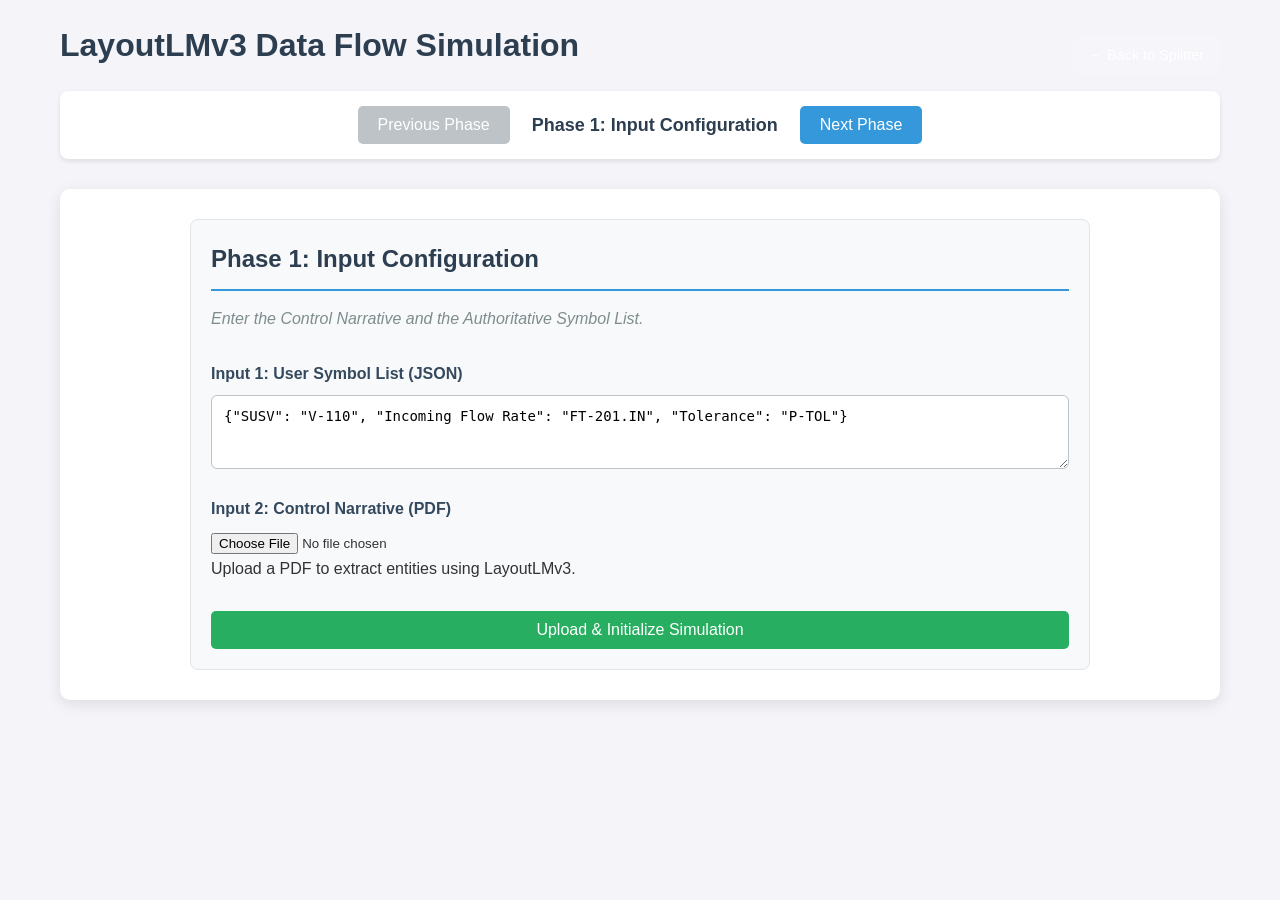
==== index.html @ a96c3156 "first commit" ====
<!DOCTYPE html>
<html lang="en">

<head>
    <meta charset="UTF-8">
    <meta name="viewport" content="width=device-width, initial-scale=1.0">
    <title>LayoutLMv3 Data Flow Simulation</title>
    <link rel="stylesheet" href="style.css">
</head>

<body>
    <div class="container">
        <header>
            <div style="display: flex; justify-content: space-between; align-items: center; width: 100%;">
                <h1>LayoutLMv3 Data Flow Simulation</h1>
                <a href="/"
                    style="color: #fff; text-decoration: none; font-size: 0.9rem; padding: 0.5rem 1rem; background: rgba(255,255,255,0.1); border-radius: 4px;">&larr;
                    Back to Splitter</a>
            </div>
            <div class="controls">
                <button id="prevBtn" disabled>Previous Phase</button>
                <span id="phaseIndicator">Phase 1: Input Configuration</span>
                <button id="nextBtn">Next Phase</button>
            </div>
        </header>

        <main id="simulation-stage">
            <!-- Phase 1: Input Configuration -->
            <section id="phase-1" class="phase active">
                <div class="phase-content">
                    <div class="input-doc-container">
                        <h2>Phase 1: Input Configuration</h2>
                        <p class="phase-desc">Enter the Control Narrative and the Authoritative Symbol List.</p>
                        <div class="input-controls">
                            <div class="input-group">
                                <label>Input 1: User Symbol List (JSON)</label>
                                <textarea id="input-symbols"
                                    rows="3">{"SUSV": "V-110", "Incoming Flow Rate": "FT-201.IN", "Tolerance": "P-TOL"}</textarea>
                            </div>
                            <div class="input-group">
                                <label>Input 2: Control Narrative (PDF)</label>
                                <input type="file" id="input-pdf" accept=".pdf" />
                                <p class="small-text">Upload a PDF to extract entities using LayoutLMv3.</p>
                            </div>
                            <button id="simulateBtn">Upload & Initialize Simulation</button>
                        </div>
                    </div>
                </div>
            </section>

            <!-- Phase 2: Text Processing & NER -->
            <section id="phase-2" class="phase">
                <div class="phase-content">
                    <h2>Phase 2: Text Processing & NER</h2>
                    <p class="phase-desc">Digitizing text and classifying domain-specific entities.</p>
                    <div class="ner-container" id="ner-output">
                        <!-- NER Tags injected here -->
                    </div>
                    <div class="legend">
                        <span class="tag equipment">EQUIPMENT</span>
                        <span class="tag variable">VARIABLE</span>
                        <span class="tag condition">CONDITION</span>
                        <span class="tag parameter">PARAMETER</span>
                    </div>
                </div>
            </section>

            <!-- Phase 3: Constraint Tally -->
            <section id="phase-3" class="phase">
                <div class="phase-content">
                    <h2>Phase 3: Constraint Tally & KG Enforcement</h2>
                    <p class="phase-desc">Tallying extracted entities against the User Symbol List.</p>
                    <div class="tally-board" id="tally-board">
                        <!-- Tally Items injected here -->
                    </div>
                    <div class="legend">
                        <span class="tag match-success">MATCH FOUND</span>
                        <span class="tag match-infer">INFERRED</span>
                    </div>
                </div>
            </section>

            <!-- Phase 4: Logic Translation -->
            <section id="phase-4" class="phase">
                <div class="phase-content">
                    <h2>Phase 4: Logic Translation (GenAI)</h2>
                    <p class="phase-desc">Translating logic using ONLY tallied symbols.</p>
                    <div class="genai-process">
                        <div class="prompt-box">
                            <strong>Constraint-Guided Prompt:</strong>
                            <p>Translate using: V-110, FT-201.IN, FT-201.OUT, V-110.dWT, P-TOL...</p>
                        </div>
                        <div class="arrow">⬇️</div>
                        <div class="response-box">
                            <strong>Initial Pseudo-code:</strong>
                            <pre id="initial-code-display"></pre>
                        </div>
                    </div>
                </div>
            </section>

            <!-- Phase 5: Validation & Final Output -->
            <section id="phase-5" class="phase">
                <div class="phase-content">
                    <h2>Phase 5: Validation & Final Output</h2>
                    <p class="phase-desc">Agentic AI validates constraints and outputs final code.</p>

                    <div class="validation-process">
                        <div class="check-item" id="check-time">
                            <span class="status">⏳</span> Checking for Time Constraint...
                        </div>
                        <div class="check-item" id="check-syntax">
                            <span class="status">⏳</span> Checking Syntax...
                        </div>
                    </div>

                    <div class="final-output">
                        <h3>Final Validated Pseudo-code</h3>
                        <pre><code class="language-json" id="final-code-display"></code></pre>
                    </div>
                </div>
            </section>
        </main>
    </div>
    <script src="script.js"></script>
</body>

</html>
---- style.css ----
/* Basic Reset */
* {
    box-sizing: border-box;
    margin: 0;
    padding: 0;
}

body {
    font-family: 'Segoe UI', Tahoma, Geneva, Verdana, sans-serif;
    background-color: #f4f4f9;
    color: #333;
    line-height: 1.6;
}

.container {
    max-width: 1200px;
    margin: 0 auto;
    padding: 20px;
}

header {
    text-align: center;
    margin-bottom: 30px;
}

h1 {
    color: #2c3e50;
    margin-bottom: 20px;
}

.controls {
    display: flex;
    justify-content: center;
    align-items: center;
    gap: 20px;
    background: #fff;
    padding: 15px;
    border-radius: 8px;
    box-shadow: 0 2px 5px rgba(0, 0, 0, 0.1);
}

button {
    padding: 10px 20px;
    background-color: #3498db;
    color: white;
    border: none;
    border-radius: 5px;
    cursor: pointer;
    font-size: 16px;
    transition: background 0.3s;
}

button:disabled {
    background-color: #bdc3c7;
    cursor: not-allowed;
}

button:hover:not(:disabled) {
    background-color: #2980b9;
}

#phaseIndicator {
    font-weight: bold;
    font-size: 18px;
    color: #2c3e50;
    min-width: 250px;
    text-align: center;
}

/* Phase Container */
.phase {
    display: none;
    background: #fff;
    padding: 30px;
    border-radius: 10px;
    box-shadow: 0 4px 15px rgba(0, 0, 0, 0.1);
    min-height: 500px;
    animation: fadeIn 0.5s ease-in-out;
}

.phase.active {
    display: block;
}

@keyframes fadeIn {
    from {
        opacity: 0;
        transform: translateY(10px);
    }

    to {
        opacity: 1;
        transform: translateY(0);
    }
}

.phase-content {
    max-width: 900px;
    margin: 0 auto;
}

h2 {
    color: #2c3e50;
    border-bottom: 2px solid #3498db;
    padding-bottom: 10px;
    margin-bottom: 15px;
}

.phase-desc {
    color: #7f8c8d;
    margin-bottom: 30px;
    font-style: italic;
}

/* Phase 1: Input Configuration */
.input-doc-container {
    background: #f8f9fa;
    padding: 20px;
    border-radius: 8px;
    border: 1px solid #e1e4e8;
}

.input-group {
    margin-bottom: 20px;
}

.input-group label {
    display: block;
    font-weight: bold;
    margin-bottom: 8px;
    color: #34495e;
}

.input-group textarea {
    width: 100%;
    padding: 12px;
    border: 1px solid #bdc3c7;
    border-radius: 6px;
    font-family: 'Consolas', monospace;
    font-size: 14px;
    resize: vertical;
}

#simulateBtn {
    background-color: #27ae60;
    width: 100%;
    margin-top: 10px;
}

#simulateBtn:hover {
    background-color: #219150;
}

/* Phase 2: NER */
.ner-container {
    line-height: 2.5;
    font-size: 18px;
    padding: 20px;
    background: #fff;
    border: 1px solid #eee;
    border-radius: 8px;
}

.ner-token {
    display: inline-block;
    margin: 0 2px;
    padding: 2px 5px;
    border-radius: 4px;
    position: relative;
}

.ner-token.tag {
    padding-bottom: 15px;
    /* Space for label */
    margin-bottom: 10px;
}

.ner-label {
    position: absolute;
    bottom: 0;
    left: 50%;
    transform: translateX(-50%);
    font-size: 10px;
    text-transform: uppercase;
    font-weight: bold;
    color: rgba(0, 0, 0, 0.6);
    white-space: nowrap;
}

.tag.equipment {
    background-color: #e8f6f3;
    border-bottom: 3px solid #1abc9c;
}

.tag.variable {
    background-color: #eaf2f8;
    border-bottom: 3px solid #3498db;
}

.tag.condition {
    background-color: #fef9e7;
    border-bottom: 3px solid #f1c40f;
}

.tag.parameter {
    background-color: #fdedec;
    border-bottom: 3px solid #e74c3c;
}

.legend {
    margin-top: 20px;
    display: flex;
    gap: 15px;
    justify-content: center;
}

.legend span {
    padding: 5px 10px;
    border-radius: 4px;
    font-size: 12px;
    font-weight: bold;
}

/* Phase 3: Tally Board */
.tally-board {
    display: grid;
    grid-template-columns: repeat(auto-fill, minmax(300px, 1fr));
    gap: 15px;
    margin-bottom: 20px;
}

.tally-item {
    background: #fff;
    padding: 15px;
    border-radius: 8px;
    border: 1px solid #ddd;
    display: flex;
    align-items: center;
    justify-content: space-between;
    animation: popIn 0.3s ease-out;
}

@keyframes popIn {
    from {
        transform: scale(0.8);
        opacity: 0;
    }

    to {
        transform: scale(1);
        opacity: 1;
    }
}

.tally-item.match {
    border-left: 5px solid #2ecc71;
}

.tally-item.infer {
    border-left: 5px solid #f1c40f;
}

.tally-source {
    font-weight: bold;
    color: #34495e;
}

.tally-arrow {
    color: #95a5a6;
}

.tally-target {
    font-family: monospace;
    background: #eee;
    padding: 2px 6px;
    border-radius: 4px;
}

.tag.match-success {
    background-color: #2ecc71;
    color: white;
}

.tag.match-infer {
    background-color: #f1c40f;
    color: black;
}

/* Phase 4: GenAI */
.genai-process {
    display: flex;
    flex-direction: column;
    align-items: center;
    gap: 20px;
}

.prompt-box,
.response-box {
    width: 100%;
    padding: 20px;
    border-radius: 8px;
    background: #f8f9fa;
    border: 1px solid #e1e4e8;
}

.prompt-box {
    border-left: 5px solid #9b59b6;
}

.response-box {
    border-left: 5px solid #3498db;
}

.arrow {
    font-size: 24px;
    color: #7f8c8d;
}

pre {
    background: #2d3436;
    color: #dfe6e9;
    padding: 15px;
    border-radius: 5px;
    overflow-x: auto;
    font-family: 'Consolas', monospace;
    margin-top: 10px;
}

/* Phase 5: Validation */
.validation-process {
    margin-bottom: 30px;
}

.check-item {
    background: #fff;
    padding: 15px;
    margin-bottom: 10px;
    border-radius: 6px;
    border: 1px solid #eee;
    display: flex;
    align-items: center;
    gap: 10px;
    transition: all 0.3s;
}

.check-item.passed {
    background-color: #e8f8f5;
    border-color: #2ecc71;
    color: #27ae60;
    font-weight: bold;
}

.status {
    font-size: 18px;
}

.final-output h3 {
    color: #2c3e50;
    margin-bottom: 10px;
}

.final-output pre {
    background: #282c34;
    color: #abb2bf;
    border: 1px solid #3e4451;
    box-shadow: 0 4px 10px rgba(0, 0, 0, 0.2);
}

/* Splitter Extenson Results */
.extraction-results {
    margin-top: 30px;
    border-top: 2px dashed #bdc3c7;
    padding-top: 20px;
}

.extraction-results h2 {
    color: #2c3e50;
    margin-bottom: 20px;
    text-align: center;
}

.tables-container {
    display: grid;
    grid-template-columns: repeat(auto-fit, minmax(400px, 1fr));
    gap: 20px;
}

.table-section {
    background: #fff;
    border-radius: 8px;
    box-shadow: 0 2px 5px rgba(0, 0, 0, 0.05);
    padding: 15px;
    border: 1px solid #e1e4e8;
}

.table-section h3 {
    border-bottom: 2px solid #3498db;
    padding-bottom: 10px;
    margin-bottom: 10px;
    color: #2c3e50;
    font-size: 1.1em;
}

.entity-table {
    width: 100%;
    border-collapse: collapse;
    font-size: 0.9em;
}

.entity-table th,
.entity-table td {
    padding: 10px 15px;
    /* Increased padding / proper indentation */
    border: 1px solid #000 !important;
    /* Force black borders */
    text-align: left;
    vertical-align: top;
}

.entity-table th {
    background-color: #f8f9fa;
    color: #7f8c8d;
    font-weight: 600;
}

.entity-table td:first-child {
    font-weight: bold;
    color: #2980b9;
    width: 30%;
}

.empty-msg {
    color: #95a5a6;
    font-style: italic;
    text-align: center;
    padding: 10px;
}
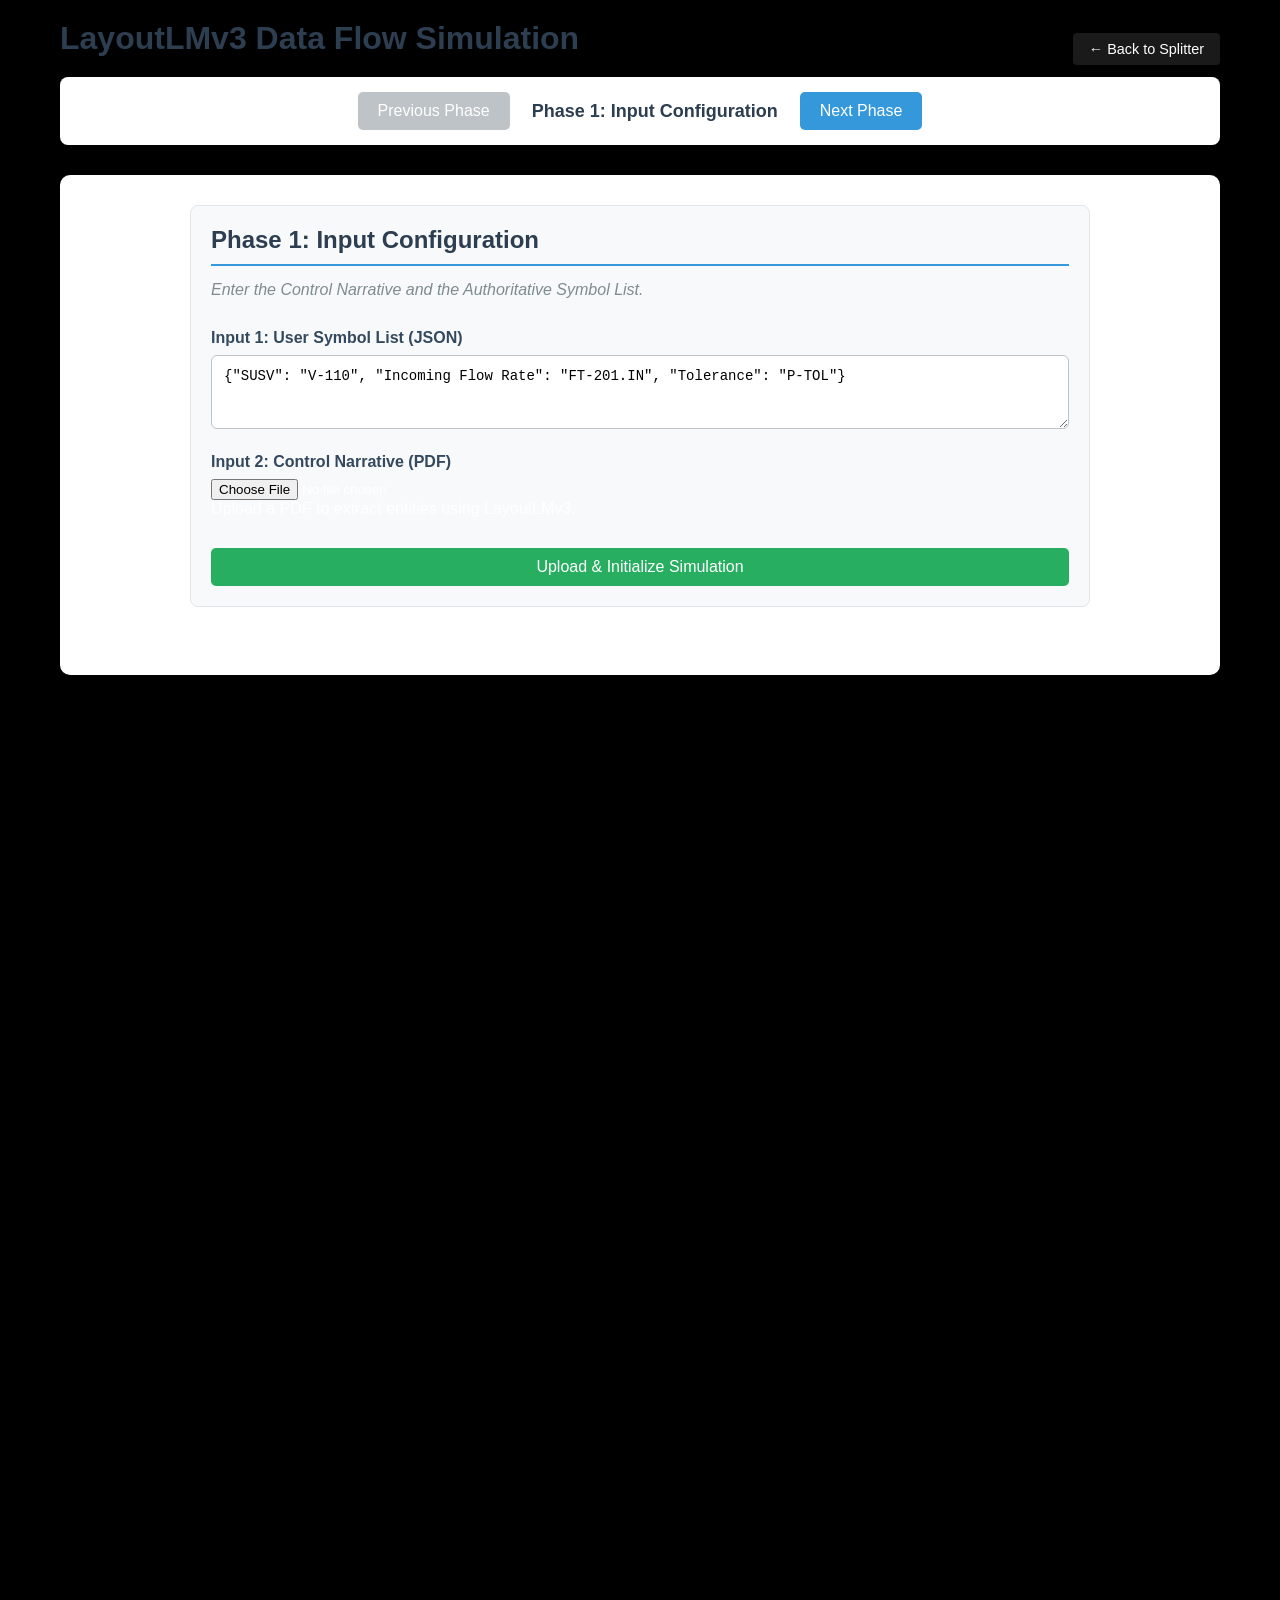
==== commit 418ea575: "Initial commit: Control Narrative Analysis Pipeline" ====
--- a/index.html
+++ b/index.html
@@ -120,6 +120,30 @@
                     </div>
                 </div>
             </section>
+
+            <!-- Phase 6: Unified Control Table -->
+            <section id="phase-6" class="phase">
+                <div class="phase-content">
+                    <h2>Phase 6: Unified Control Table</h2>
+                    <p class="phase-desc">A single consistent table correlating Equipment, Logic, and Actions.</p>
+                    <div class="table-container">
+                        <table id="unified-matrix-table">
+                            <thead>
+                                <tr>
+                                    <th>Equipment</th>
+                                    <th>Variable</th>
+                                    <th>Parameter</th>
+                                    <th>Condition</th>
+                                    <th>Action</th>
+                                </tr>
+                            </thead>
+                            <tbody>
+                                <!-- Rows injected here -->
+                            </tbody>
+                        </table>
+                    </div>
+                </div>
+            </section>
         </main>
     </div>
     <script src="script.js"></script>
--- a/style.css
+++ b/style.css
@@ -1,4 +1,14 @@
-/* Basic Reset */
+/* ROOT VARS */
+:root {
+    --schneider-green: #009E4D;
+    --dark-bg: #000000;
+    --card-bg: #111111;
+    --text-white: #FFFFFF;
+    --text-grey: #B0B0B0;
+    --border-color: #333333;
+    --font-primary: 'Inter', sans-serif;
+}
+
 * {
     box-sizing: border-box;
     margin: 0;
@@ -6,11 +16,855 @@
 }
 
 body {
-    font-family: 'Segoe UI', Tahoma, Geneva, Verdana, sans-serif;
-    background-color: #f4f4f9;
-    color: #333;
-    line-height: 1.6;
-}
+    background-color: var(--dark-bg);
+    color: var(--text-white);
+    font-family: var(--font-primary);
+    overflow-x: hidden;
+    height: 200vh;
+    /* Allow scrolling */
+}
+
+/* INTRO LAYER (ORION) */
+.intro-layer {
+    position: fixed;
+    top: 0;
+    left: 0;
+    width: 100vw;
+    height: 100vh;
+    background-color: var(--dark-bg);
+    z-index: 1000;
+    display: flex;
+    flex-direction: column;
+    justify-content: center;
+    align-items: center;
+    opacity: 1;
+    pointer-events: auto;
+}
+
+.orion-container {
+    display: flex;
+    align-items: center;
+    position: relative;
+    height: 150px;
+    /* Increased height for larger symbol */
+    width: 380px;
+    justify-content: center;
+}
+
+/* POWER BUTTON SYMBOL (TEXT) */
+.power-symbol {
+    font-size: 8rem;
+    /* Very Large */
+    font-weight: 700;
+    /* Bold */
+    color: var(--schneider-green);
+    line-height: 1;
+
+    position: absolute;
+    left: 50%;
+    transform: translateX(-50%);
+    opacity: 0;
+
+    /* Animation Sequence */
+    /* Scene 2 (2-3.5s): Fade In */
+    /* Scene 3 (3.5-5s): Move Left */
+    animation:
+        symbolFadeIn 1s ease-out 0.5s forwards,
+        shiftSymbol 1s ease-in-out 1s forwards;
+}
+
+/* SCENE 4: RION Text */
+.orion-text {
+    font-family: 'Inter', sans-serif;
+    /* Modern Corporate Sans-Serif */
+    font-size: 4rem;
+    font-weight: 400;
+    /* Regular/Clean */
+    color: var(--text-white);
+    opacity: 0;
+    letter-spacing: 2px;
+
+    position: absolute;
+    left: 50%;
+    top: 50%;
+    transform: translateY(-50%) translateX(60px);
+
+    /* Scene 4 (5-6.5s): Reveal */
+    animation: textReveal 1s ease-out 1.5s forwards;
+}
+
+/* --- KEYFRAMES --- */
+
+/* Scene 2: Appear (Fade + Slight Scale Down) */
+@keyframes symbolFadeIn {
+    0% {
+        opacity: 0;
+        transform: translateX(-50%) scale(1.1);
+    }
+
+    100% {
+        opacity: 1;
+        transform: translateX(-50%) scale(1);
+    }
+}
+
+/* Scene 3: Move Left (Alignment) */
+@keyframes shiftSymbol {
+    0% {
+        left: 50%;
+        transform: translateX(-50%);
+    }
+
+    100% {
+        left: 35%;
+        transform: translateX(-50%);
+    }
+}
+
+/* Scene 4: Text Appear */
+@keyframes textReveal {
+    0% {
+        opacity: 0;
+        transform: translateY(-50%) translateX(20px);
+    }
+
+    100% {
+        opacity: 1;
+        transform: translateY(-50%) translateX(0);
+    }
+}
+
+.scroll-indicator {
+    position: absolute;
+    bottom: 50px;
+    display: flex;
+    flex-direction: column;
+    align-items: center;
+    gap: 10px;
+    opacity: 0;
+    animation: fadeInPrompt 1s ease-out 2s forwards;
+    /* Appears after logo lock */
+}
+
+.scroll-indicator span {
+    color: #666;
+    font-size: 0.8rem;
+    text-transform: uppercase;
+    letter-spacing: 1px;
+}
+
+.scroll-msg {
+    color: #666;
+    font-size: 0.8rem;
+    text-transform: uppercase;
+    letter-spacing: 2px;
+}
+
+.scroll-indicator .line {
+    width: 1px;
+    height: 40px;
+    background: var(--schneider-green);
+    animation: growLine 2s infinite ease-in-out;
+}
+
+/* MAIN APP (Revealed) */
+.main-app {
+    position: relative;
+    top: 100vh;
+    /* Starts below full screen */
+    min-height: 100vh;
+    background-color: #050505;
+    /* Slightly lighter than pure black */
+    padding-bottom: 50px;
+}
+
+.app-header {
+    padding: 20px 40px;
+    border-bottom: 1px solid var(--border-color);
+    display: flex;
+    align-items: center;
+}
+
+.header-logo {
+    font-weight: 700;
+    color: var(--schneider-green);
+    font-size: 1.2rem;
+    display: flex;
+    align-items: center;
+    gap: 10px;
+}
+
+.badge {
+    background: #222;
+    color: #fff;
+    font-size: 0.7rem;
+    padding: 2px 6px;
+    border-radius: 4px;
+}
+
+/* --- OBJECTIVE SECTION --- */
+/* --- OBJECTIVE SECTION --- */
+.objective-section {
+    padding: 80px 20px;
+    background-color: var(--card-bg);
+    border-bottom: 1px solid var(--border-color);
+    text-align: center;
+    /* Center everything */
+}
+
+.content-wrapper {
+    max-width: 800px;
+    margin: 0 auto;
+    display: flex;
+    flex-direction: column;
+    align-items: center;
+}
+
+.section-heading {
+    font-size: 2rem;
+    font-weight: 700;
+    color: var(--schneider-green);
+    margin-bottom: 15px;
+    opacity: 0;
+    /* Hidden initially */
+    transform: translateY(20px);
+    transition: opacity 0.8s ease-out, transform 0.8s ease-out;
+}
+
+.heading-line {
+    width: 0;
+    /* Start width 0 */
+    height: 4px;
+    background-color: var(--schneider-green);
+    margin: 0 auto 30px auto;
+    transition: width 0.8s ease-in-out 0.3s;
+    /* Delay to start after heading */
+}
+
+.objective-desc {
+    font-size: 1.25rem;
+    color: var(--text-dark);
+    line-height: 1.7;
+    max-width: 750px;
+    margin: 0 auto;
+    font-weight: 400;
+    opacity: 0;
+    transform: translateY(30px);
+    transition: opacity 0.8s ease-out 0.6s, transform 0.8s ease-out 0.6s;
+    /* Staggered delay */
+}
+
+/* --- ANIMATION TRIGGER CLASSES --- */
+.objective-section.visible .section-heading {
+    opacity: 1;
+    transform: translateY(0);
+}
+
+.objective-section.visible .heading-line {
+    width: 80px;
+    /* Expand to target width */
+}
+
+.objective-section.visible .objective-desc {
+    opacity: 1;
+    transform: translateY(0);
+}
+
+.upload-section {
+    max-width: 900px;
+    margin: 80px auto;
+    padding: 0 20px;
+}
+
+.content-wrapper h2 {
+    font-size: 2.5rem;
+    font-weight: 600;
+    margin-bottom: 10px;
+}
+
+.section-desc {
+    color: var(--text-grey);
+    font-size: 1.1rem;
+    margin-bottom: 40px;
+}
+
+/* ===== UPLOAD SECTION (Deep Black) ===== */
+.upload-section {
+    background-color: #050505;
+    /* Deep Black matching Intro */
+    padding: 120px 20px 160px 20px;
+    /* Generous padding */
+    position: relative;
+    z-index: 5;
+    /* Separator Line at Bottom */
+    border-bottom: 1px solid #1A1A1A;
+}
+
+/* ===== PROCESSING JOURNEY SECTION (Separated System State) ===== */
+
+.processing-section {
+    min-height: 100vh;
+    width: 100%;
+    background-color: #1B1F22;
+    /* Dark Grey System Surface */
+    padding: 100px 20px;
+    display: flex;
+    justify-content: center;
+    /* Center Grid Horizontally */
+    align-items: flex-start;
+    opacity: 0;
+    transform: translateY(20px);
+    transition: opacity 0.8s ease-out, transform 0.8s ease-out;
+    position: relative;
+    z-index: 10;
+    border-top: 1px solid #333;
+    /* Top Highlight for separation depth */
+}
+
+.processing-section.visible {
+    opacity: 1;
+    transform: translateY(0);
+}
+
+.processing-inner {
+    width: 100%;
+    max-width: 1100px;
+    display: flex;
+    flex-direction: column;
+    align-items: flex-start;
+    /* Left Align Everything */
+    padding-left: 20px;
+    /* Visual Anchor */
+}
+
+/* Heading */
+
+.processing-title {
+    font-family: 'Inter', sans-serif;
+    font-size: 2rem;
+    /* Moderate Size */
+    font-weight: 500;
+    color: #e5e7eb;
+    /* Soft Off-White */
+    margin-bottom: 48px;
+    text-align: left;
+    border-bottom: 2px solid #009E4D;
+    /* Green Underline */
+    padding-bottom: 12px;
+    display: inline-block;
+}
+
+.processing-divider {
+    display: none;
+    /* Replaced by border-bottom on title for cleaner look */
+}
+
+/* Timeline */
+
+.timeline {
+    position: relative;
+    margin-bottom: 40px;
+    width: 100%;
+    margin-top: 20px;
+}
+
+.timeline-line {
+    height: 1px;
+    background: #2E2E2E;
+    /* Inactive Line Muted */
+    margin-bottom: 20px;
+    width: 100%;
+}
+
+.timeline-nodes {
+    display: flex;
+    justify-content: space-between;
+    position: relative;
+    width: 100%;
+}
+
+.node {
+    position: relative;
+    display: flex;
+    flex-direction: column;
+    align-items: center;
+    width: 140px;
+}
+
+/* Node Dots */
+.node.active::before {
+    content: '';
+    width: 14px;
+    /* Small Solid Dot */
+    height: 14px;
+    background: #009E4D;
+    border-radius: 50%;
+    margin-top: -27px;
+    /* Pull up to line */
+    z-index: 2;
+    box-shadow: 0 0 0 6px #1B1F22;
+    /* Mask line behind with BG color */
+}
+
+.node.inactive::before {
+    content: '';
+    width: 10px;
+    /* Smaller Outlined Dot */
+    height: 10px;
+    border: 1px solid #555;
+    background: #1B1F22;
+    border-radius: 50%;
+    margin-top: -25px;
+    z-index: 2;
+    box-shadow: 0 0 0 6px #1B1F22;
+}
+
+.label {
+    font-family: 'Inter', sans-serif;
+    font-size: 0.85rem;
+    color: #7A7A7A;
+    /* Inactive Label */
+    text-align: center;
+    font-weight: 400;
+    margin-top: 12px;
+}
+
+.label.active {
+    color: #D1D5DB;
+    /* Active Label */
+}
+
+/* Node Interactivity */
+.node.active {
+    cursor: pointer;
+}
+
+.node.inactive {
+    cursor: default;
+    pointer-events: none;
+    /* Lock future stages */
+}
+
+.node.completed {
+    cursor: pointer;
+}
+
+/* Stage Panels */
+.stage-panel {
+    display: none;
+    opacity: 0;
+    transition: opacity 0.4s ease-out;
+    width: 100%;
+}
+
+.stage-panel.visible {
+    display: block;
+    opacity: 1;
+    animation: fadeInPanel 0.5s ease-out forwards;
+}
+
+@keyframes fadeInPanel {
+    from {
+        opacity: 0;
+        transform: translateY(10px);
+    }
+
+    to {
+        opacity: 1;
+        transform: translateY(0);
+    }
+}
+
+/* Outputs (Text Only - System Status) */
+
+.stage-output {
+    margin-top: 40px;
+    font-family: 'Inter', sans-serif;
+    font-size: 0.95rem;
+    color: #CFCFCF;
+    display: flex;
+    align-items: center;
+}
+
+.output-label {
+    opacity: 1;
+    text-decoration: none;
+    color: #CFCFCF;
+    transition: color 0.2s;
+    cursor: pointer;
+}
+
+.output-label:hover {
+    text-decoration: none;
+    color: #fff;
+}
+
+.divider {
+    margin: 0 16px;
+    color: #555;
+    font-size: 0.8rem;
+}
+
+/* Workflow Controls */
+.workflow-controls {
+    margin-top: 48px;
+    display: flex;
+    justify-content: flex-start;
+    /* Left Align buttons with grid */
+    width: 100%;
+}
+
+.workflow-btn {
+    background-color: #009E4D;
+    /* Schneider Green */
+    color: white;
+    border: none;
+    padding: 12px 24px;
+    font-family: 'Inter', sans-serif;
+    font-size: 0.95rem;
+    font-weight: 500;
+    border-radius: 6px;
+    /* Rounded but industrial */
+    cursor: pointer;
+    transition: background-color 0.2s, transform 0.1s;
+    letter-spacing: 0.3px;
+}
+
+.workflow-btn:hover {
+    background-color: #007d3d;
+}
+
+.workflow-btn:active {
+    transform: translateY(1px);
+}
+
+/* Stage 2 List */
+.stage-output-list {
+    display: flex;
+    flex-direction: column;
+    gap: 12px;
+    margin-top: 32px;
+}
+
+.output-item {
+    font-family: 'Inter', sans-serif;
+    font-size: 0.95rem;
+    color: #CFCFCF;
+    padding-left: 16px;
+    border-left: 2px solid #333;
+    transition: all 0.2s;
+}
+
+.output-item:hover {
+    border-left-color: #009E4D;
+    color: white;
+    padding-left: 20px;
+}
+
+/* Debug JSON Viewer */
+.debug-section {
+    border-top: 1px solid #333;
+    padding-top: 20px;
+    display: flex;
+    flex-direction: column;
+    align-items: flex-start;
+}
+
+.debug-toggle {
+    font-family: 'Inter', sans-serif;
+    font-size: 0.85rem;
+    color: #888;
+    cursor: pointer;
+    user-select: none;
+    display: flex;
+    align-items: center;
+    gap: 8px;
+    transition: color 0.2s;
+}
+
+.debug-toggle:hover {
+    color: #ccc;
+}
+
+.debug-panel {
+    width: 100%;
+    max-height: 0;
+    overflow: hidden;
+    transition: max-height 0.4s ease-out, opacity 0.4s ease-out;
+    opacity: 0;
+    background-color: #16181A;
+    /* Slightly lighter than sections */
+    border-radius: 4px;
+    margin-top: 12px;
+}
+
+.debug-panel.expanded {
+    max-height: 400px;
+    opacity: 1;
+    border: 1px solid #333;
+}
+
+#debug-json {
+    margin: 0;
+    padding: 16px;
+    font-family: 'Fira Code', 'Roboto Mono', monospace;
+    /* Monospace */
+    font-size: 0.8rem;
+    color: #a3a3a3;
+    overflow-x: auto;
+    white-space: pre-wrap;
+    max-height: 400px;
+    overflow-y: auto;
+}
+
+/* Scrollbar for json */
+#debug-json::-webkit-scrollbar {
+    width: 8px;
+    height: 8px;
+}
+
+#debug-json::-webkit-scrollbar-thumb {
+    background: #333;
+    border-radius: 4px;
+}
+
+#debug-json::-webkit-scrollbar-track {
+    background: #16181A;
+}
+
+
+.upload-box {
+    border: 2px dashed #cbd5e1;
+    border-radius: 12px;
+    padding: 40px;
+    text-align: center;
+    cursor: pointer;
+    transition: all 0.3s ease;
+    background: #f8fafc;
+    width: 100%;
+    max-width: 500px;
+    /* Constrain width */
+}
+
+/* Ensure splitter keeps scale after animation?
+   No, animation resets transform to 0 (default).
+   Let's modify keyframe or specific rule.
+   Actually, let's keep it simple: splitter is same size but green.
+   Or add scale to keyframe. */
+
+
+@keyframes slideUpFade {
+    to {
+        opacity: 1;
+        transform: translateY(0);
+    }
+}
+
+@keyframes fadeIn {
+    to {
+        opacity: 1;
+    }
+}
+
+.upload-box:hover,
+.upload-box.active {
+    border-color: var(--schneider-green);
+    background: #0f1f15;
+    /* SLight green tint */
+}
+
+.upload-box .icon {
+    font-size: 3rem;
+    margin-bottom: 15px;
+    filter: grayscale(1);
+    transition: filter 0.3s;
+}
+
+.upload-box:hover .icon {
+    filter: grayscale(0);
+}
+
+.upload-box h3 {
+    font-size: 1.2rem;
+    color: #fff;
+    margin-bottom: 5px;
+}
+
+.upload-box p {
+    color: #666;
+}
+
+.btn-primary {
+    background-color: var(--schneider-green);
+    color: #fff;
+    border: none;
+    padding: 16px 32px;
+    font-size: 1rem;
+    font-weight: 600;
+    border-radius: 6px;
+    cursor: pointer;
+    transition: background 0.3s;
+    align-self: center;
+    width: 200px;
+}
+
+.btn-primary:hover {
+    background-color: #008f45;
+}
+
+.btn-secondary {
+    display: inline-block;
+    color: var(--text-grey);
+    text-decoration: none;
+    border: 1px solid #333;
+    padding: 10px 20px;
+    border-radius: 6px;
+    font-size: 0.9rem;
+    transition: all 0.2s;
+}
+
+.btn-secondary:hover {
+    border-color: #666;
+    color: #fff;
+}
+
+/* RESULTS GRID */
+.data-grid {
+    display: grid;
+    grid-template-columns: repeat(auto-fit, minmax(250px, 1fr));
+    gap: 20px;
+    margin-top: 40px;
+}
+
+.data-card {
+    background: var(--card-bg);
+    border: 1px solid var(--border-color);
+    padding: 20px;
+    border-radius: 8px;
+}
+
+.data-card h4 {
+    font-size: 0.9rem;
+    color: var(--text-grey);
+    margin-bottom: 10px;
+    letter-spacing: 1px;
+}
+
+.count-badge {
+    font-size: 1.5rem;
+    font-weight: 700;
+    color: var(--schneider-green);
+    margin-bottom: 15px;
+}
+
+.preview-item {
+    display: flex;
+    justify-content: space-between;
+    font-size: 0.85rem;
+    border-bottom: 1px solid #222;
+    padding: 8px 0;
+}
+
+.preview-item .id {
+    color: var(--schneider-green);
+    font-family: monospace;
+}
+
+.preview-item .name {
+    color: #ddd;
+}
+
+.more {
+    font-size: 0.8rem;
+    color: #666;
+    margin-top: 10px;
+    text-align: right;
+}
+
+.json-debug {
+    margin-top: 40px;
+    border-top: 1px solid #333;
+    padding-top: 20px;
+}
+
+.json-debug summary {
+    color: var(--text-grey);
+    cursor: pointer;
+}
+
+pre {
+    background: #111;
+    color: #0f0;
+    padding: 20px;
+    overflow-x: auto;
+    border-radius: 8px;
+    margin-top: 10px;
+}
+
+/* LOADER */
+.loader-overlay {
+    position: fixed;
+    top: 0;
+    left: 0;
+    width: 100%;
+    height: 100%;
+    background: rgba(0, 0, 0, 0.9);
+    z-index: 2000;
+    display: none;
+    flex-direction: column;
+    justify-content: center;
+    align-items: center;
+}
+
+.spinner {
+    width: 50px;
+    height: 50px;
+    border: 3px solid rgba(0, 158, 77, 0.3);
+    border-top-color: var(--schneider-green);
+    border-radius: 50%;
+    animation: spin 1s linear infinite;
+    margin-bottom: 20px;
+}
+
+@keyframes spin {
+    to {
+        transform: rotate(360deg);
+    }
+}
+
+/* ANIMATIONS */
+@keyframes fadeInLogo {
+    from {
+        opacity: 0;
+        transform: translateY(20px);
+    }
+
+    to {
+        opacity: 1;
+        transform: translateY(0);
+    }
+}
+
+@keyframes fadeInPrompt {
+    to {
+        opacity: 1;
+    }
+}
+
+@keyframes growLine {
+
+    0%,
+    100% {
+        height: 20px;
+        opacity: 0.5;
+    }
+
+    50% {
+        height: 60px;
+        opacity: 1;
+    }
+}
+
 
 .container {
     max-width: 1200px;
@@ -434,4 +1288,122 @@
     font-style: italic;
     text-align: center;
     padding: 10px;
-}+}
+
+/* Cinematic Intro Styles */
+.intro-overlay {
+    position: fixed;
+    top: 0;
+    left: 0;
+    width: 100vw;
+    height: 100vh;
+    background-color: #000000;
+    z-index: 9999;
+    display: flex;
+    flex-direction: column;
+    justify-content: center;
+    align-items: center;
+    color: #ffffff;
+    opacity: 1;
+    transition: opacity 0.5s ease-out, transform 0.5s ease-out;
+}
+
+.intro-overlay.hidden {
+    pointer-events: none;
+    opacity: 0;
+}
+
+.logo-container {
+    text-align: center;
+    opacity: 0;
+    animation: logoReveal 2s ease-out 2s forwards;
+    /* Starts after 2s delay */
+    transition: transform 0.1s linear;
+    /* Smooth scroll scale */
+}
+
+.intro-logo {
+    font-family: 'Inter', sans-serif;
+    font-size: 4rem;
+    font-weight: 700;
+    color: #009E4D;
+    /* Schneider Electric Green */
+    margin-bottom: 0.5rem;
+    letter-spacing: -0.02em;
+}
+
+.intro-subtitle {
+    font-family: 'Inter', sans-serif;
+    font-size: 1.5rem;
+    font-weight: 400;
+    color: #b0b0b0;
+    /* Light Grey */
+    letter-spacing: 0.05em;
+    text-transform: uppercase;
+}
+
+.scroll-prompt {
+    position: absolute;
+    bottom: 50px;
+    opacity: 0;
+    animation: fadeInPrompt 1s ease-out 4s forwards, bounce 2s infinite 5s;
+    text-align: center;
+}
+
+.scroll-text {
+    font-size: 0.9rem;
+    color: #666;
+    text-transform: uppercase;
+    letter-spacing: 2px;
+    margin-bottom: 10px;
+    display: block;
+}
+
+.arrow-down {
+    width: 0;
+    height: 0;
+    border-left: 10px solid transparent;
+    border-right: 10px solid transparent;
+    border-top: 10px solid #009E4D;
+    margin: 0 auto;
+}
+
+@keyframes logoReveal {
+    0% {
+        opacity: 0;
+        transform: translateY(20px);
+    }
+
+    100% {
+        opacity: 1;
+        transform: translateY(0);
+    }
+}
+
+@keyframes fadeInPrompt {
+    to {
+        opacity: 1;
+    }
+}
+
+@keyframes bounce {
+
+    0%,
+    20%,
+    50%,
+    80%,
+    100% {
+        transform: translateY(0);
+    }
+
+    40% {
+        transform: translateY(-10px);
+    }
+
+    60% {
+        transform: translateY(-5px);
+    }
+}
+
+/* Ensure main content is hidden or pushed down initially if needed, 
+   but overlay covers it so standard layout is fine behind it. */
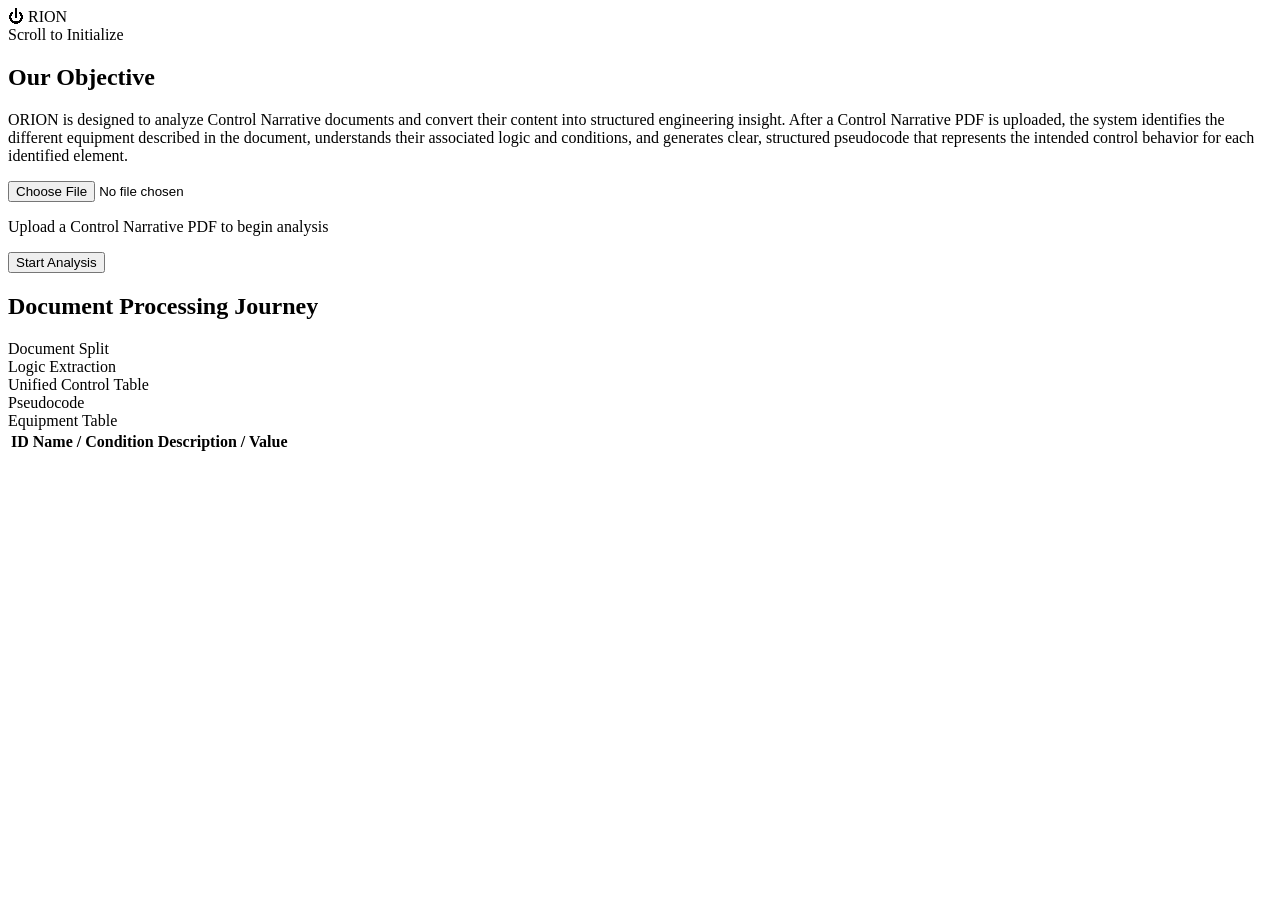
==== commit 329409e3: "UI: Finalized Industrial Edition with 4-step processing journey. Updated typography to Bebas Neue/Ba" ====
--- a/index.html
+++ b/index.html
@@ -4,148 +4,152 @@
 <head>
     <meta charset="UTF-8">
     <meta name="viewport" content="width=device-width, initial-scale=1.0">
-    <title>LayoutLMv3 Data Flow Simulation</title>
+    <title>ORION | Control Narrative Intelligence</title>
     <link rel="stylesheet" href="style.css">
 </head>
 
 <body>
-    <div class="container">
-        <header>
-            <div style="display: flex; justify-content: space-between; align-items: center; width: 100%;">
-                <h1>LayoutLMv3 Data Flow Simulation</h1>
-                <a href="/"
-                    style="color: #fff; text-decoration: none; font-size: 0.9rem; padding: 0.5rem 1rem; background: rgba(255,255,255,0.1); border-radius: 4px;">&larr;
-                    Back to Splitter</a>
+
+    <!-- ============================================================
+         INTRO LAYER — Power symbol + ORION text
+    ============================================================ -->
+    <div class="intro-layer">
+        <div class="orion-container">
+            <span class="power-symbol">⏻</span>
+            <span class="orion-text">RION</span>
+        </div>
+        <div class="scroll-indicator">
+            <span class="scroll-msg">Scroll to Initialize</span>
+            <div class="line"></div>
+        </div>
+    </div>
+
+    <!-- ============================================================
+         MAIN APP
+    ============================================================ -->
+    <div class="main-app">
+
+        <!-- OBJECTIVE -->
+        <section class="objective-section">
+            <h2 class="section-heading">Our Objective</h2>
+            <div class="heading-line"></div>
+            <p class="objective-desc">
+                ORION is designed to analyze Control Narrative documents and convert their content into structured
+                engineering insight. After a Control Narrative PDF is uploaded, the system identifies the different
+                equipment described in the document, understands their associated logic and conditions, and generates
+                clear, structured pseudocode that represents the intended control behavior for each identified element.
+            </p>
+        </section>
+
+        <!-- UPLOAD -->
+        <section class="upload-section">
+            <div class="premium-upload-form">
+                <div class="upload-box">
+                    <input type="file" id="input-pdf" accept=".pdf" />
+                    <p class="small-text">Upload a Control Narrative PDF to begin analysis</p>
+                </div>
+                <button class="btn-primary" id="startBtn">Start Analysis</button>
             </div>
-            <div class="controls">
-                <button id="prevBtn" disabled>Previous Phase</button>
-                <span id="phaseIndicator">Phase 1: Input Configuration</span>
-                <button id="nextBtn">Next Phase</button>
-            </div>
-        </header>
+        </section>
 
-        <main id="simulation-stage">
-            <!-- Phase 1: Input Configuration -->
-            <section id="phase-1" class="phase active">
-                <div class="phase-content">
-                    <div class="input-doc-container">
-                        <h2>Phase 1: Input Configuration</h2>
-                        <p class="phase-desc">Enter the Control Narrative and the Authoritative Symbol List.</p>
-                        <div class="input-controls">
-                            <div class="input-group">
-                                <label>Input 1: User Symbol List (JSON)</label>
-                                <textarea id="input-symbols"
-                                    rows="3">{"SUSV": "V-110", "Incoming Flow Rate": "FT-201.IN", "Tolerance": "P-TOL"}</textarea>
-                            </div>
-                            <div class="input-group">
-                                <label>Input 2: Control Narrative (PDF)</label>
-                                <input type="file" id="input-pdf" accept=".pdf" />
-                                <p class="small-text">Upload a PDF to extract entities using LayoutLMv3.</p>
-                            </div>
-                            <button id="simulateBtn">Upload & Initialize Simulation</button>
-                        </div>
+        <!-- DOCUMENT PROCESSING JOURNEY -->
+        <section class="processing-section">
+            <h2 class="processing-title">Document Processing Journey</h2>
+
+            <!-- 4-Step Timeline -->
+            <div class="journey-timeline">
+                <div class="timeline-line"></div>
+                <div class="journey-nodes">
+                    <div class="node active" data-step="1">
+                        <div class="node-dot"></div>
+                        <span class="label">Document Split</span>
+                    </div>
+                    <div class="node" data-step="2">
+                        <div class="node-dot"></div>
+                        <span class="label">Logic Extraction</span>
+                    </div>
+                    <div class="node" data-step="3">
+                        <div class="node-dot"></div>
+                        <span class="label">Unified Control Table</span>
+                    </div>
+                    <div class="node" data-step="4">
+                        <div class="node-dot"></div>
+                        <span class="label">Pseudocode</span>
                     </div>
                 </div>
-            </section>
+            </div>
 
-            <!-- Phase 2: Text Processing & NER -->
-            <section id="phase-2" class="phase">
-                <div class="phase-content">
-                    <h2>Phase 2: Text Processing & NER</h2>
-                    <p class="phase-desc">Digitizing text and classifying domain-specific entities.</p>
-                    <div class="ner-container" id="ner-output">
-                        <!-- NER Tags injected here -->
-                    </div>
-                    <div class="legend">
-                        <span class="tag equipment">EQUIPMENT</span>
-                        <span class="tag variable">VARIABLE</span>
-                        <span class="tag condition">CONDITION</span>
-                        <span class="tag parameter">PARAMETER</span>
-                    </div>
+            <!-- Equipment Table -->
+            <div class="entity-table-container" id="equipment-section">
+                <div class="table-title">Equipment Table</div>
+                <table class="entity-table" id="equipment-table">
+                    <thead>
+                        <tr>
+                            <th>ID</th>
+                            <th>Name / Condition</th>
+                            <th>Description / Value</th>
+                        </tr>
+                    </thead>
+                    <tbody id="equipment-tbody">
+                        <!-- Rows injected by JS -->
+                    </tbody>
+                </table>
+            </div>
+
+            <!-- Variables Table -->
+            <div class="entity-table-container" id="variables-section" style="display:none;">
+                <div class="table-title">Variables &amp; Parameters</div>
+                <table class="entity-table" id="variables-table">
+                    <thead>
+                        <tr>
+                            <th>ID</th>
+                            <th>Name</th>
+                            <th>Value / Range</th>
+                        </tr>
+                    </thead>
+                    <tbody id="variables-tbody">
+                        <!-- Rows injected by JS -->
+                    </tbody>
+                </table>
+            </div>
+
+            <!-- Unified Control Table -->
+            <div class="entity-table-container" id="unified-section" style="display:none;">
+                <div class="table-title">Unified Control Table</div>
+                <table class="entity-table" id="unified-table">
+                    <thead>
+                        <tr>
+                            <th>Equipment</th>
+                            <th>Variable</th>
+                            <th>Parameter</th>
+                            <th>Condition</th>
+                            <th>Action</th>
+                        </tr>
+                    </thead>
+                    <tbody id="unified-tbody">
+                        <!-- Rows injected by JS -->
+                    </tbody>
+                </table>
+            </div>
+
+            <!-- Pseudocode Output -->
+            <div class="entity-table-container" id="pseudocode-section" style="display:none;">
+                <div class="table-title">Generated Pseudocode</div>
+                <div class="code-viewer-container">
+                    <pre id="pseudocode-display"></pre>
                 </div>
-            </section>
+            </div>
 
-            <!-- Phase 3: Constraint Tally -->
-            <section id="phase-3" class="phase">
-                <div class="phase-content">
-                    <h2>Phase 3: Constraint Tally & KG Enforcement</h2>
-                    <p class="phase-desc">Tallying extracted entities against the User Symbol List.</p>
-                    <div class="tally-board" id="tally-board">
-                        <!-- Tally Items injected here -->
-                    </div>
-                    <div class="legend">
-                        <span class="tag match-success">MATCH FOUND</span>
-                        <span class="tag match-infer">INFERRED</span>
-                    </div>
-                </div>
-            </section>
+            <!-- Workflow Action Buttons -->
+            <div class="workflow-actions" id="workflow-actions" style="display:none;">
+                <button class="workflow-btn" id="btn-view-simulation">View Full Simulation</button>
+                <button class="workflow-btn" id="btn-export">Export Results</button>
+            </div>
 
-            <!-- Phase 4: Logic Translation -->
-            <section id="phase-4" class="phase">
-                <div class="phase-content">
-                    <h2>Phase 4: Logic Translation (GenAI)</h2>
-                    <p class="phase-desc">Translating logic using ONLY tallied symbols.</p>
-                    <div class="genai-process">
-                        <div class="prompt-box">
-                            <strong>Constraint-Guided Prompt:</strong>
-                            <p>Translate using: V-110, FT-201.IN, FT-201.OUT, V-110.dWT, P-TOL...</p>
-                        </div>
-                        <div class="arrow">⬇️</div>
-                        <div class="response-box">
-                            <strong>Initial Pseudo-code:</strong>
-                            <pre id="initial-code-display"></pre>
-                        </div>
-                    </div>
-                </div>
-            </section>
+        </section>
 
-            <!-- Phase 5: Validation & Final Output -->
-            <section id="phase-5" class="phase">
-                <div class="phase-content">
-                    <h2>Phase 5: Validation & Final Output</h2>
-                    <p class="phase-desc">Agentic AI validates constraints and outputs final code.</p>
+    </div><!-- end .main-app -->
 
-                    <div class="validation-process">
-                        <div class="check-item" id="check-time">
-                            <span class="status">⏳</span> Checking for Time Constraint...
-                        </div>
-                        <div class="check-item" id="check-syntax">
-                            <span class="status">⏳</span> Checking Syntax...
-                        </div>
-                    </div>
-
-                    <div class="final-output">
-                        <h3>Final Validated Pseudo-code</h3>
-                        <pre><code class="language-json" id="final-code-display"></code></pre>
-                    </div>
-                </div>
-            </section>
-
-            <!-- Phase 6: Unified Control Table -->
-            <section id="phase-6" class="phase">
-                <div class="phase-content">
-                    <h2>Phase 6: Unified Control Table</h2>
-                    <p class="phase-desc">A single consistent table correlating Equipment, Logic, and Actions.</p>
-                    <div class="table-container">
-                        <table id="unified-matrix-table">
-                            <thead>
-                                <tr>
-                                    <th>Equipment</th>
-                                    <th>Variable</th>
-                                    <th>Parameter</th>
-                                    <th>Condition</th>
-                                    <th>Action</th>
-                                </tr>
-                            </thead>
-                            <tbody>
-                                <!-- Rows injected here -->
-                            </tbody>
-                        </table>
-                    </div>
-                </div>
-            </section>
-        </main>
-    </div>
     <script src="script.js"></script>
 </body>
 
